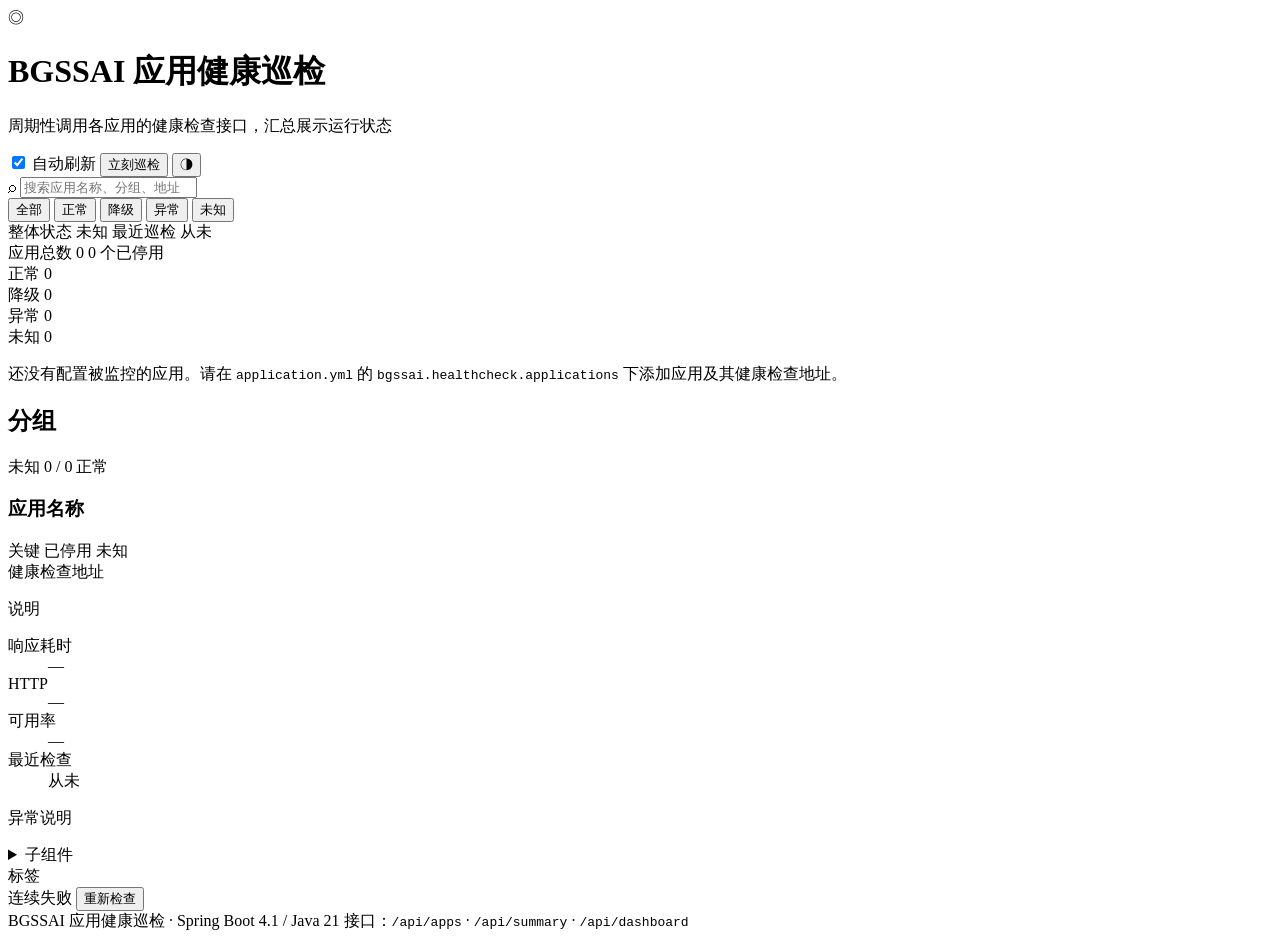
==== src/main/resources/templates/index.html @ 4965ca87 "初始化 bgssai-healthcheck 应用健康巡检平台 基于 Java 21 + Spring Boot 4.1.0，周期性调用各应用的健康检查接口， 汇总结果并通过 REST 接口和 Thy" ====
<!DOCTYPE html>
<html lang="zh-CN" xmlns:th="http://www.thymeleaf.org">
<head>
    <meta charset="UTF-8"/>
    <meta name="viewport" content="width=device-width, initial-scale=1"/>
    <title>BGSSAI 应用健康巡检</title>
    <link rel="icon" type="image/svg+xml" th:href="@{/favicon.svg}"/>
    <link rel="stylesheet" th:href="@{/css/app.css}"/>
</head>
<body th:attr="data-refresh-seconds=${dashboard.summary.uiRefreshSeconds}">

<header class="topbar">
    <div class="topbar__brand">
        <span class="topbar__logo" aria-hidden="true">◎</span>
        <div>
            <h1 class="topbar__title">BGSSAI 应用健康巡检</h1>
            <p class="topbar__subtitle">周期性调用各应用的健康检查接口，汇总展示运行状态</p>
        </div>
    </div>
    <div class="topbar__actions">
        <label class="switch">
            <input type="checkbox" id="auto-refresh" checked/>
            <span class="switch__track" aria-hidden="true"></span>
            <span class="switch__text">自动刷新</span>
        </label>
        <span class="countdown" id="countdown" aria-live="polite"></span>
        <button type="button" class="btn btn--primary" id="refresh-now">立刻巡检</button>
        <button type="button" class="btn btn--icon" id="theme-toggle" title="切换深浅色主题"
                aria-label="切换深浅色主题">◑</button>
    </div>
</header>

<main class="layout">

    <section class="toolbar">
        <label class="search">
            <span class="search__icon" aria-hidden="true">⌕</span>
            <input type="search" id="search" placeholder="搜索应用名称、分组、地址或标签…" autocomplete="off"/>
        </label>
        <div class="filters" id="state-filters" role="group" aria-label="按状态筛选">
            <button type="button" class="chip is-active" data-state="all">全部</button>
            <button type="button" class="chip" data-state="up">正常</button>
            <button type="button" class="chip" data-state="degraded">降级</button>
            <button type="button" class="chip" data-state="down">异常</button>
            <button type="button" class="chip" data-state="unknown">未知</button>
        </div>
    </section>

    <div id="dashboard" th:fragment="dashboard" th:with="s=${dashboard.summary}">

        <section class="summary" aria-label="汇总">
            <article class="stat stat--overall" th:classappend="'is-' + ${s.overall.code}">
                <span class="stat__label">整体状态</span>
                <span class="stat__value" th:text="${s.overall.label}">未知</span>
                <span class="stat__hint" th:text="'最近巡检 ' + ${fmt.ago(s.lastCheckedAt)}">最近巡检 从未</span>
            </article>
            <article class="stat">
                <span class="stat__label">应用总数</span>
                <span class="stat__value" th:text="${s.total}">0</span>
                <span class="stat__hint" th:text="${s.disabled} + ' 个已停用'">0 个已停用</span>
            </article>
            <article class="stat is-up">
                <span class="stat__label">正常</span>
                <span class="stat__value" th:text="${s.up}">0</span>
            </article>
            <article class="stat is-degraded">
                <span class="stat__label">降级</span>
                <span class="stat__value" th:text="${s.degraded}">0</span>
            </article>
            <article class="stat is-down">
                <span class="stat__label">异常</span>
                <span class="stat__value" th:text="${s.down}">0</span>
            </article>
            <article class="stat is-unknown">
                <span class="stat__label">未知</span>
                <span class="stat__value" th:text="${s.unknown}">0</span>
            </article>
        </section>

        <p class="empty" th:if="${dashboard.groups.isEmpty()}">
            还没有配置被监控的应用。请在 <code>application.yml</code> 的
            <code>bgssai.healthcheck.applications</code> 下添加应用及其健康检查地址。
        </p>

        <section class="group" th:each="group : ${dashboard.groups}">
            <header class="group__header">
                <h2 class="group__title" th:text="${group.name}">分组</h2>
                <span class="pill" th:classappend="'is-' + ${group.state.code}"
                      th:text="${group.state.label}">未知</span>
                <span class="group__meta" th:text="${group.up} + ' / ' + ${group.total} + ' 正常'">0 / 0 正常</span>
            </header>

            <div class="cards">
                <article class="card" th:each="app : ${group.apps}"
                         th:classappend="'is-' + ${app.state.code} + (${app.enabled} ? '' : ' is-disabled')"
                         th:attr="data-state=${app.state.code},data-search=${fmt.searchKey(app)}">

                    <header class="card__head">
                        <span class="dot" th:classappend="'is-' + ${app.state.code}" aria-hidden="true"></span>
                        <h3 class="card__title" th:text="${app.name}">应用名称</h3>
                        <span class="badge" th:if="${app.critical}" title="关键应用异常会影响平台自身的健康状态">关键</span>
                        <span class="badge badge--muted" th:if="${!app.enabled}">已停用</span>
                        <span class="pill" th:classappend="'is-' + ${app.state.code}"
                              th:text="${app.state.label}">未知</span>
                    </header>

                    <a class="card__url" th:href="${app.url}" th:text="${app.url}" target="_blank"
                       rel="noopener noreferrer">健康检查地址</a>

                    <p class="card__desc" th:if="${app.description}" th:text="${app.description}">说明</p>

                    <dl class="metrics">
                        <div class="metric">
                            <dt>响应耗时</dt>
                            <dd th:text="${fmt.latency(app.latencyMs)}">—</dd>
                        </div>
                        <div class="metric">
                            <dt>HTTP</dt>
                            <dd th:text="${app.httpStatus} ?: '—'">—</dd>
                        </div>
                        <div class="metric">
                            <dt>可用率</dt>
                            <dd th:text="${app.stats.totalChecks} > 0 ? ${fmt.percent(app.stats.uptimePercent)} : '—'">—</dd>
                        </div>
                        <div class="metric">
                            <dt>最近检查</dt>
                            <dd th:text="${fmt.ago(app.checkedAt)}" th:title="${fmt.dateTime(app.checkedAt)}">从未</dd>
                        </div>
                    </dl>

                    <div class="spark" th:if="${!app.history.isEmpty()}"
                         th:title="'最近 ' + ${app.history.size()} + ' 次巡检'">
                        <span class="spark__bar" th:each="sample : ${app.history}"
                              th:classappend="'is-' + ${sample.state.code}"
                              th:title="${fmt.dateTime(sample.at)} + ' · ' + ${sample.state.label} + ' · ' + ${fmt.latency(sample.latencyMs)}"></span>
                    </div>

                    <p class="card__message" th:if="${app.message}" th:text="${app.message}">异常说明</p>

                    <details class="components" th:if="${!app.components.isEmpty()}">
                        <summary th:text="'子组件 ' + ${app.components.size()} + ' 项'">子组件</summary>
                        <ul class="components__list">
                            <li th:each="component : ${app.components}">
                                <span class="dot dot--sm" th:classappend="'is-' + ${component.state.code}"
                                      aria-hidden="true"></span>
                                <span class="components__name" th:text="${component.name}">组件</span>
                                <span class="components__state" th:text="${component.state.label}">正常</span>
                            </li>
                        </ul>
                    </details>

                    <footer class="card__foot">
                        <div class="tags">
                            <span class="tag" th:each="tag : ${app.tags}" th:text="${tag}">标签</span>
                        </div>
                        <div class="card__foot-right">
                            <span class="card__stats"
                                  th:if="${app.stats.consecutiveFailures} > 0"
                                  th:text="'连续失败 ' + ${app.stats.consecutiveFailures} + ' 次'">连续失败</span>
                            <button type="button" class="btn btn--ghost" th:if="${app.enabled}"
                                    th:attr="data-app-id=${app.id}">重新检查</button>
                        </div>
                    </footer>
                </article>
            </div>
        </section>

        <p class="no-match" id="no-match" hidden>没有符合筛选条件的应用。</p>
    </div>

</main>

<footer class="pagefoot">
    <span>BGSSAI 应用健康巡检 · Spring Boot 4.1 / Java 21</span>
    <span>接口：<code>/api/apps</code> · <code>/api/summary</code> · <code>/api/dashboard</code></span>
</footer>

<script th:src="@{/js/app.js}"></script>
</body>
</html>
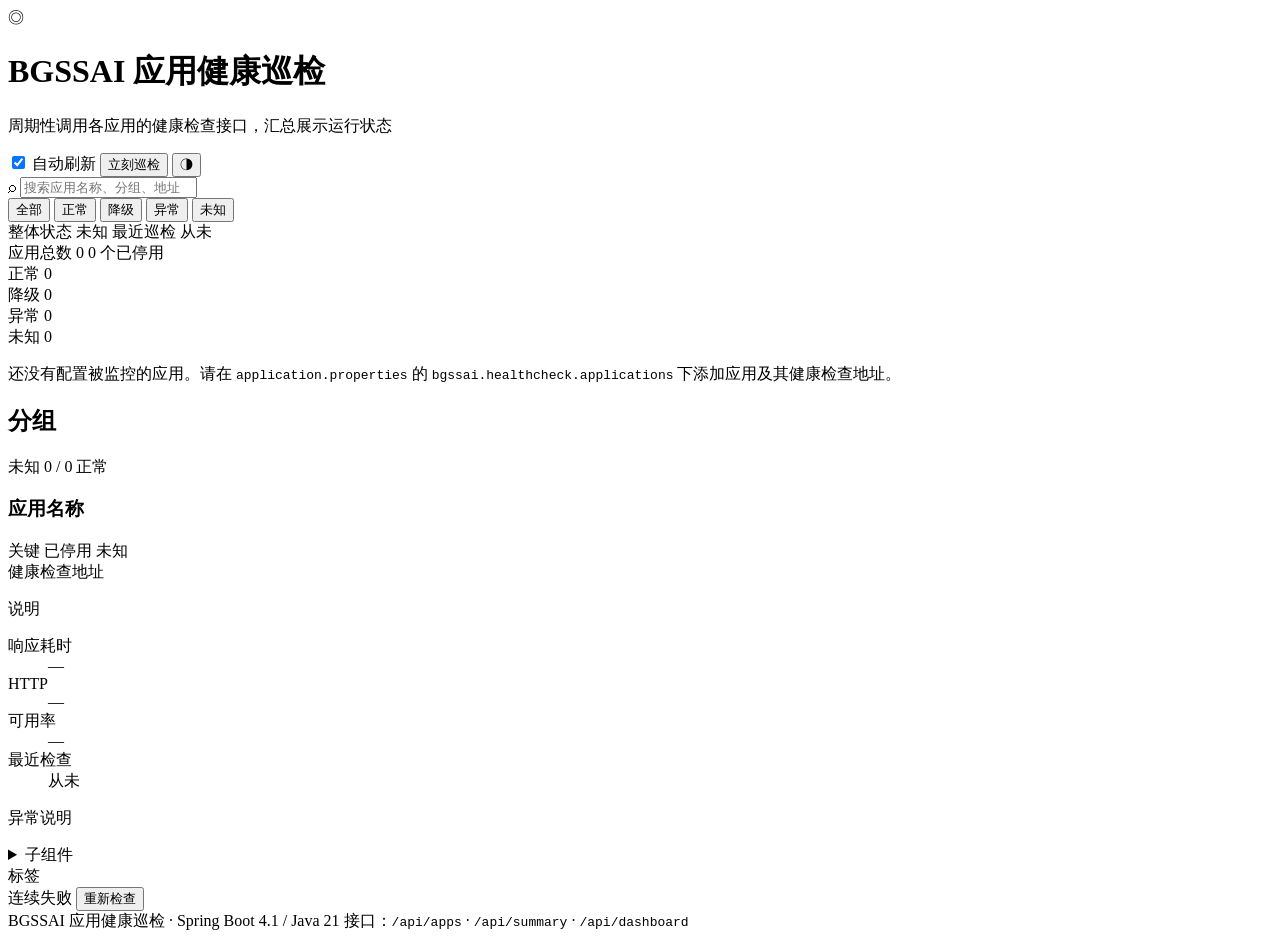
==== commit d5d2083b: "refactor(config): 配置文件由 YAML 全面改为 properties 团队口径：本产品线统一使用 application.properties，不使用 .yml / .yaml。本" ====
--- a/src/main/resources/templates/index.html
+++ b/src/main/resources/templates/index.html
@@ -78,7 +78,7 @@
         </section>
 
         <p class="empty" th:if="${dashboard.groups.isEmpty()}">
-            还没有配置被监控的应用。请在 <code>application.yml</code> 的
+            还没有配置被监控的应用。请在 <code>application.properties</code> 的
             <code>bgssai.healthcheck.applications</code> 下添加应用及其健康检查地址。
         </p>
 
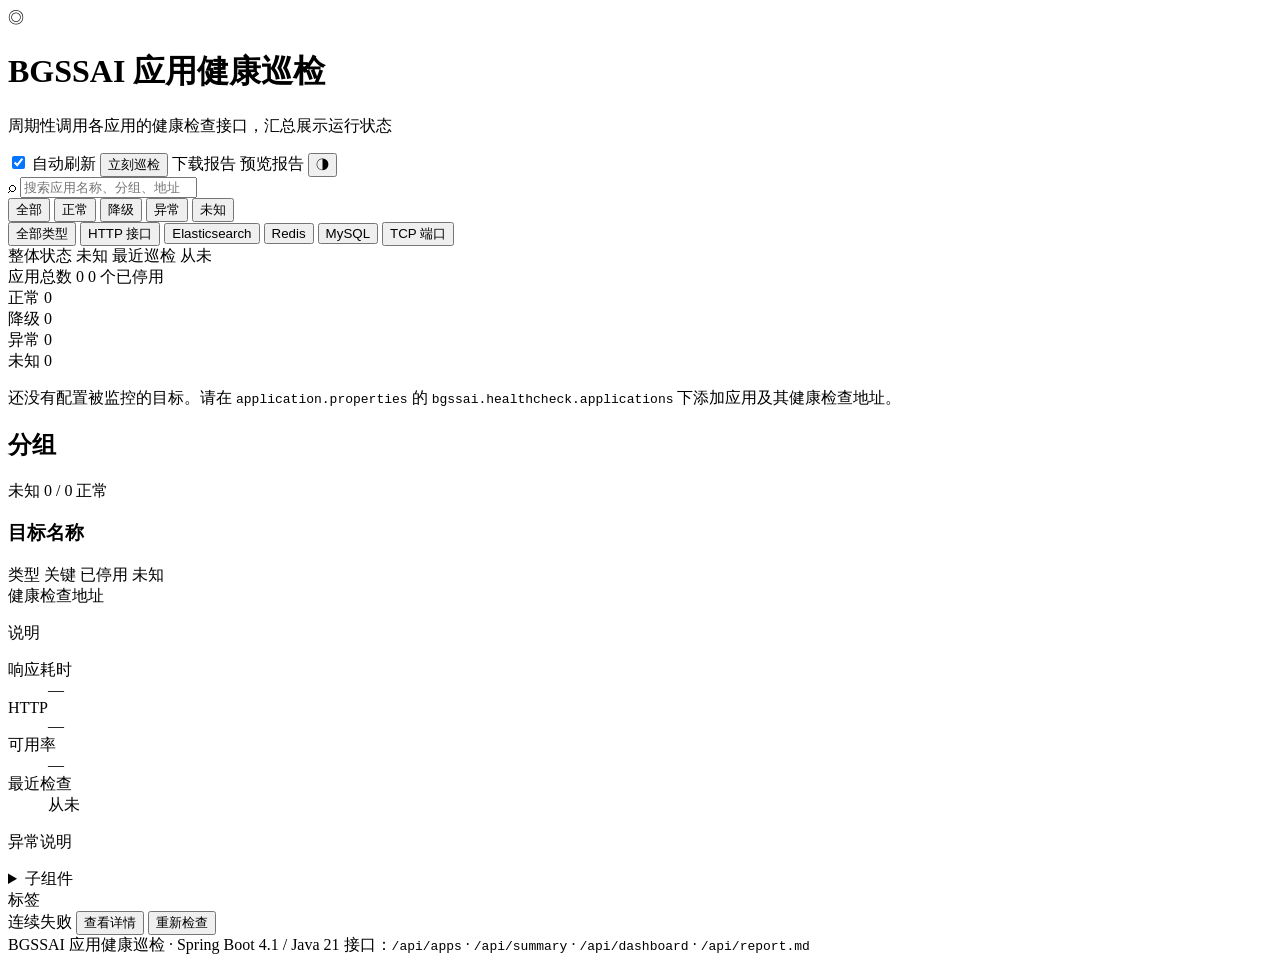
==== commit d029729a: "feat(healthcheck): 原始明细可查看、中间件与数据库纳入巡检、可下载 Markdown 报告 三项优化对应三个诉求。  一、看得到详情：每次探测留下原始请求与应答  新增 ProbeD" ====
--- a/src/main/resources/templates/index.html
+++ b/src/main/resources/templates/index.html
@@ -25,6 +25,10 @@
         </label>
         <span class="countdown" id="countdown" aria-live="polite"></span>
         <button type="button" class="btn btn--primary" id="refresh-now">立刻巡检</button>
+        <a class="btn" th:href="@{/api/report.md}" download
+           title="下载 Markdown 报告，含每个目标的原始应答与当前巡检配置">下载报告</a>
+        <a class="btn btn--ghost" th:href="@{/api/report.md(download=false)}" target="_blank"
+           rel="noopener noreferrer" title="在浏览器里直接查看报告">预览报告</a>
         <button type="button" class="btn btn--icon" id="theme-toggle" title="切换深浅色主题"
                 aria-label="切换深浅色主题">◑</button>
     </div>
@@ -44,6 +48,14 @@
             <button type="button" class="chip" data-state="down">异常</button>
             <button type="button" class="chip" data-state="unknown">未知</button>
         </div>
+        <div class="filters" id="type-filters" role="group" aria-label="按类型筛选">
+            <button type="button" class="chip is-active" data-type="all">全部类型</button>
+            <button type="button" class="chip" data-type="http">HTTP 接口</button>
+            <button type="button" class="chip" data-type="elasticsearch">Elasticsearch</button>
+            <button type="button" class="chip" data-type="redis">Redis</button>
+            <button type="button" class="chip" data-type="mysql">MySQL</button>
+            <button type="button" class="chip" data-type="tcp">TCP 端口</button>
+        </div>
     </section>
 
     <div id="dashboard" th:fragment="dashboard" th:with="s=${dashboard.summary}">
@@ -78,7 +90,7 @@
         </section>
 
         <p class="empty" th:if="${dashboard.groups.isEmpty()}">
-            还没有配置被监控的应用。请在 <code>application.properties</code> 的
+            还没有配置被监控的目标。请在 <code>application.properties</code> 的
             <code>bgssai.healthcheck.applications</code> 下添加应用及其健康检查地址。
         </p>
 
@@ -93,12 +105,13 @@
             <div class="cards">
                 <article class="card" th:each="app : ${group.apps}"
                          th:classappend="'is-' + ${app.state.code} + (${app.enabled} ? '' : ' is-disabled')"
-                         th:attr="data-state=${app.state.code},data-search=${fmt.searchKey(app)}">
+                         th:attr="data-state=${app.state.code},data-type=${app.type.code},data-search=${fmt.searchKey(app)}">
 
                     <header class="card__head">
                         <span class="dot" th:classappend="'is-' + ${app.state.code}" aria-hidden="true"></span>
-                        <h3 class="card__title" th:text="${app.name}">应用名称</h3>
-                        <span class="badge" th:if="${app.critical}" title="关键应用异常会影响平台自身的健康状态">关键</span>
+                        <h3 class="card__title" th:text="${app.name}">目标名称</h3>
+                        <span class="tag tag--type" th:text="${app.type.label}">类型</span>
+                        <span class="badge" th:if="${app.critical}" title="关键目标异常会影响平台自身的健康状态">关键</span>
                         <span class="badge badge--muted" th:if="${!app.enabled}">已停用</span>
                         <span class="pill" th:classappend="'is-' + ${app.state.code}"
                               th:text="${app.state.label}">未知</span>
@@ -157,6 +170,8 @@
                             <span class="card__stats"
                                   th:if="${app.stats.consecutiveFailures} > 0"
                                   th:text="'连续失败 ' + ${app.stats.consecutiveFailures} + ' 次'">连续失败</span>
+                            <button type="button" class="btn btn--ghost"
+                                    th:attr="data-detail-id=${app.id}">查看详情</button>
                             <button type="button" class="btn btn--ghost" th:if="${app.enabled}"
                                     th:attr="data-app-id=${app.id}">重新检查</button>
                         </div>
@@ -170,9 +185,17 @@
 
 </main>
 
+<dialog id="detail-dialog" class="dialog" aria-label="目标详情">
+    <div class="dialog__head">
+        <span class="dialog__title">目标详情</span>
+        <button type="button" class="btn btn--icon" id="detail-close" aria-label="关闭">×</button>
+    </div>
+    <div id="detail-body" class="dialog__body"></div>
+</dialog>
+
 <footer class="pagefoot">
     <span>BGSSAI 应用健康巡检 · Spring Boot 4.1 / Java 21</span>
-    <span>接口：<code>/api/apps</code> · <code>/api/summary</code> · <code>/api/dashboard</code></span>
+    <span>接口：<code>/api/apps</code> · <code>/api/summary</code> · <code>/api/dashboard</code> · <code>/api/report.md</code></span>
 </footer>
 
 <script th:src="@{/js/app.js}"></script>
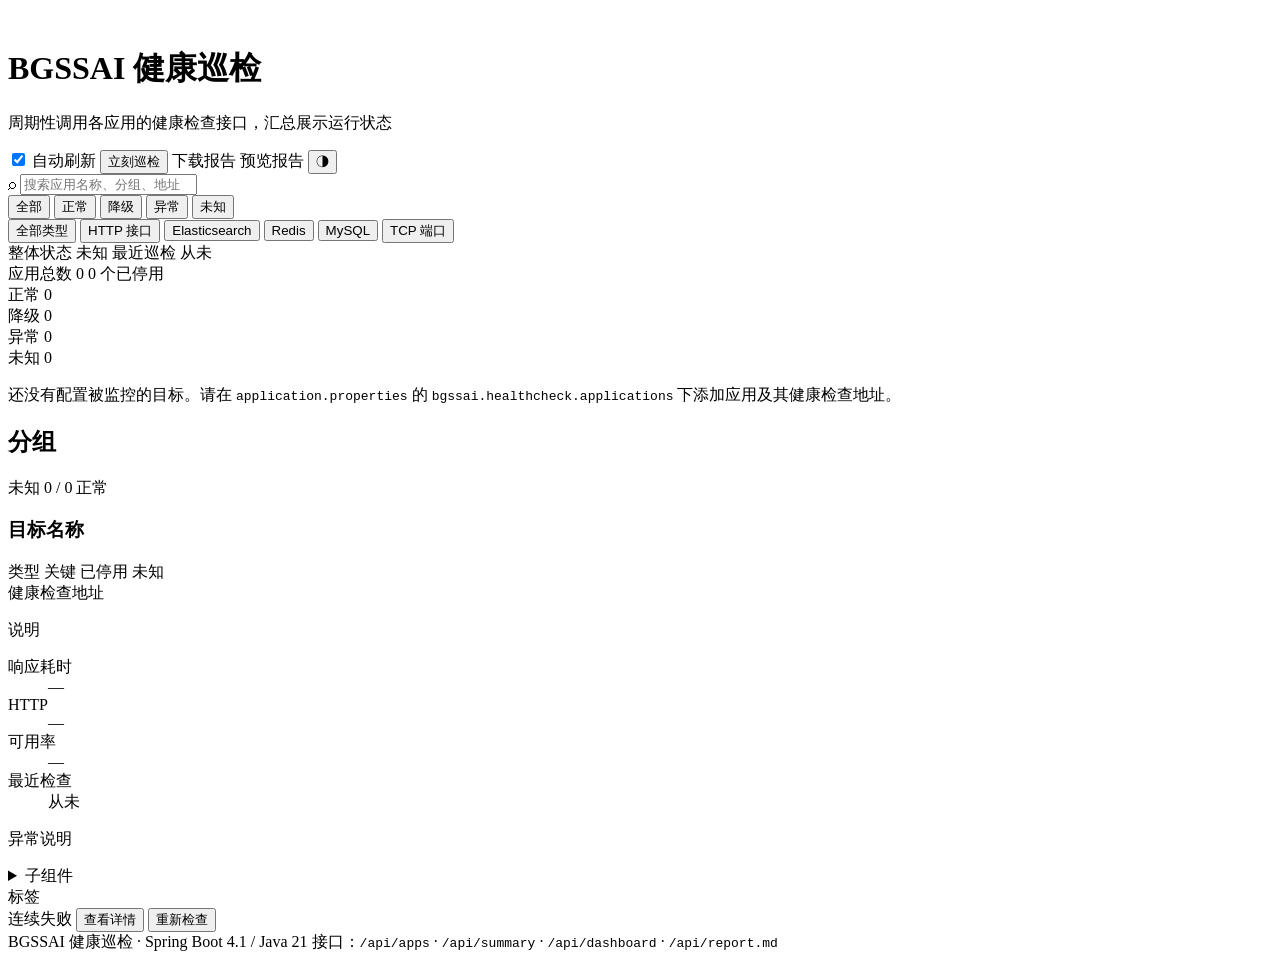
==== commit dc9a0989: "chore(brand): standardize product logo assets" ====
--- a/src/main/resources/templates/index.html
+++ b/src/main/resources/templates/index.html
@@ -3,17 +3,20 @@
 <head>
     <meta charset="UTF-8"/>
     <meta name="viewport" content="width=device-width, initial-scale=1"/>
-    <title>BGSSAI 应用健康巡检</title>
-    <link rel="icon" type="image/svg+xml" th:href="@{/favicon.svg}"/>
+    <title>BGSSAI 健康巡检</title>
+    <link rel="icon" type="image/png" href="/favicon.png" th:href="@{/favicon.png}"/>
+    <link rel="shortcut icon" href="/favicon.ico" th:href="@{/favicon.ico}"/>
+    <link rel="apple-touch-icon" href="/apple-touch-icon.png" th:href="@{/apple-touch-icon.png}"/>
     <link rel="stylesheet" th:href="@{/css/app.css}"/>
 </head>
 <body th:attr="data-refresh-seconds=${dashboard.summary.uiRefreshSeconds}">
 
 <header class="topbar">
     <div class="topbar__brand">
-        <span class="topbar__logo" aria-hidden="true">◎</span>
+        <img class="topbar__logo" src="/brand/bgss-mark-tile.png"
+             th:src="@{/brand/bgss-mark-tile.png}" alt=""/>
         <div>
-            <h1 class="topbar__title">BGSSAI 应用健康巡检</h1>
+            <h1 class="topbar__title">BGSSAI 健康巡检</h1>
             <p class="topbar__subtitle">周期性调用各应用的健康检查接口，汇总展示运行状态</p>
         </div>
     </div>
@@ -194,7 +197,7 @@
 </dialog>
 
 <footer class="pagefoot">
-    <span>BGSSAI 应用健康巡检 · Spring Boot 4.1 / Java 21</span>
+    <span>BGSSAI 健康巡检 · Spring Boot 4.1 / Java 21</span>
     <span>接口：<code>/api/apps</code> · <code>/api/summary</code> · <code>/api/dashboard</code> · <code>/api/report.md</code></span>
 </footer>
 
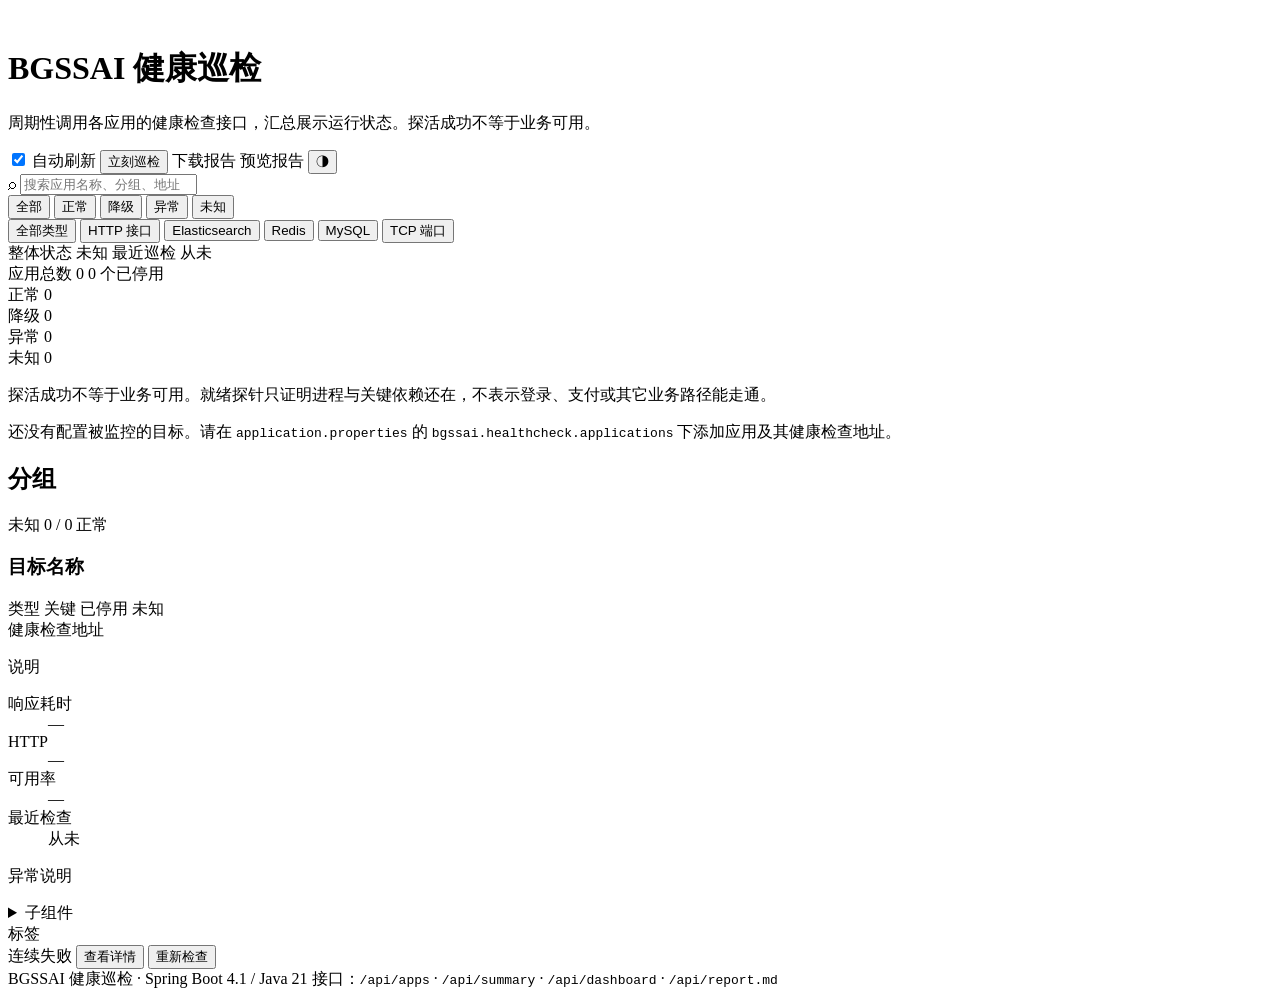
==== commit 95f7be65: "feat: add long, media, office, bgsschat to probe inventory Cover missing user products in the health" ====
--- a/src/main/resources/templates/index.html
+++ b/src/main/resources/templates/index.html
@@ -17,7 +17,7 @@
              th:src="@{/brand/bgss-mark-tile.png}" alt=""/>
         <div>
             <h1 class="topbar__title">BGSSAI 健康巡检</h1>
-            <p class="topbar__subtitle">周期性调用各应用的健康检查接口，汇总展示运行状态</p>
+            <p class="topbar__subtitle">周期性调用各应用的健康检查接口，汇总展示运行状态。探活成功不等于业务可用。</p>
         </div>
     </div>
     <div class="topbar__actions">
@@ -92,6 +92,8 @@
             </article>
         </section>
 
+        <p class="probe-caveat">探活成功不等于业务可用。就绪探针只证明进程与关键依赖还在，不表示登录、支付或其它业务路径能走通。</p>
+
         <p class="empty" th:if="${dashboard.groups.isEmpty()}">
             还没有配置被监控的目标。请在 <code>application.properties</code> 的
             <code>bgssai.healthcheck.applications</code> 下添加应用及其健康检查地址。
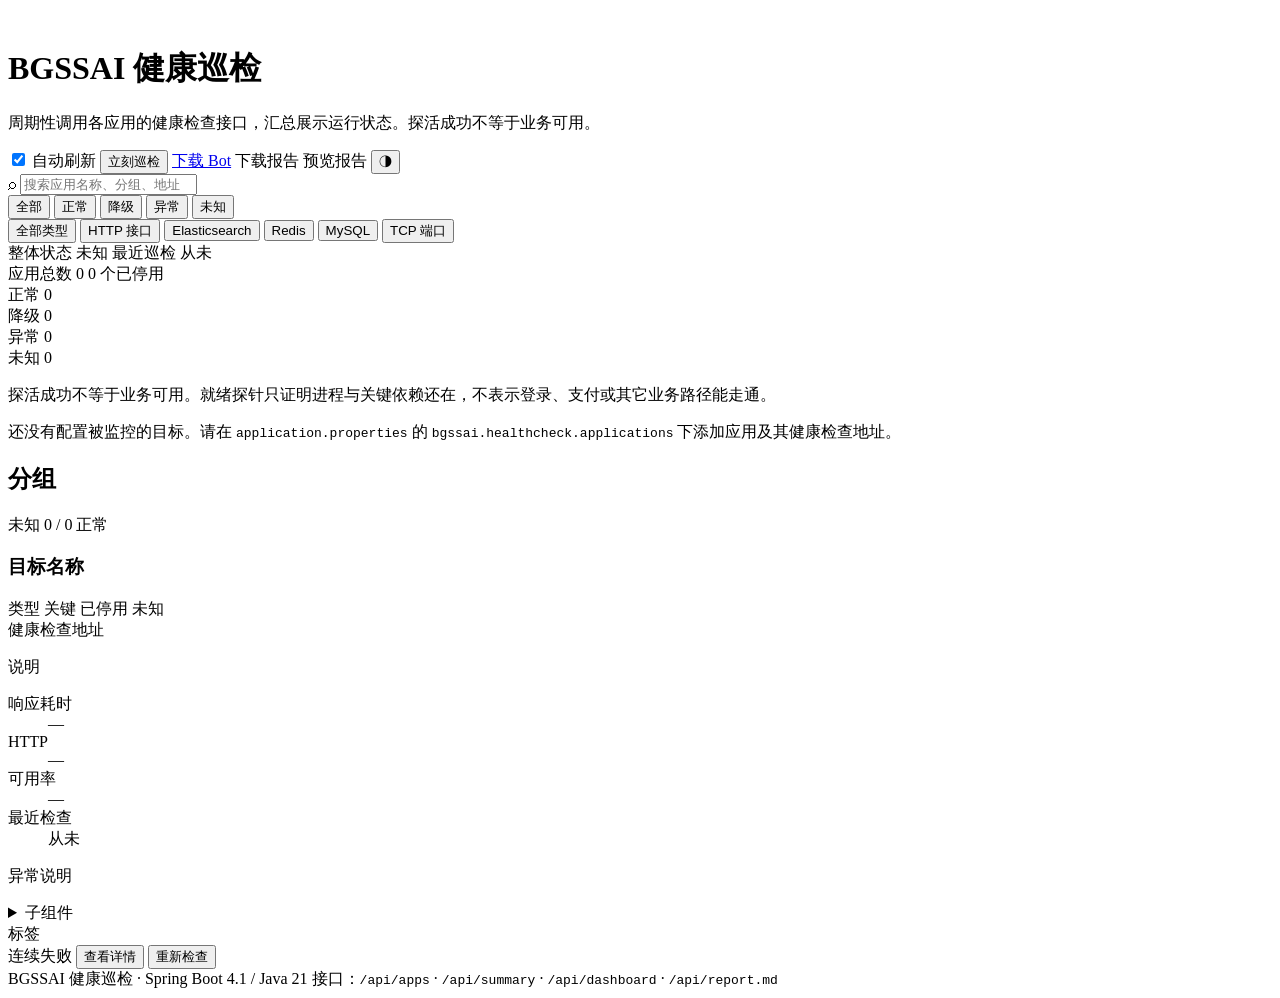
==== commit 78926bb3: "feat: add Bot download entry Add a visible Bot download entry (tube-pc: Electron shell.openExternal " ====
--- a/src/main/resources/templates/index.html
+++ b/src/main/resources/templates/index.html
@@ -28,6 +28,8 @@
         </label>
         <span class="countdown" id="countdown" aria-live="polite"></span>
         <button type="button" class="btn btn--primary" id="refresh-now">立刻巡检</button>
+        <a class="btn" href="https://www.bgssai.com/download/bot/" target="_blank"
+           rel="noopener noreferrer" title="打开 BGSSAI Bot 官方下载页">下载 Bot</a>
         <a class="btn" th:href="@{/api/report.md}" download
            title="下载 Markdown 报告，含每个目标的原始应答与当前巡检配置">下载报告</a>
         <a class="btn btn--ghost" th:href="@{/api/report.md(download=false)}" target="_blank"
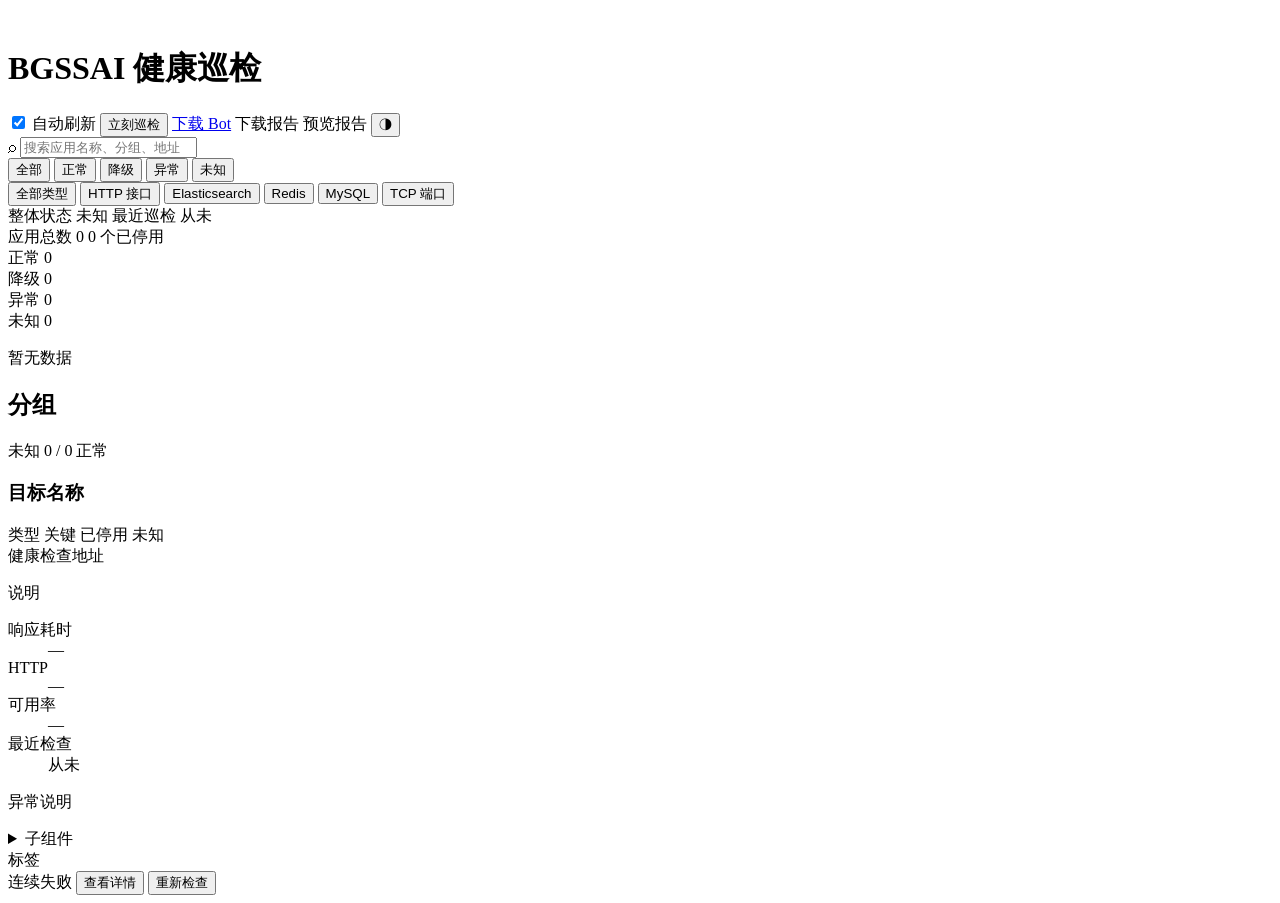
==== commit 8f8b69fe: "refactor: enforce no-explanatory-copy rule across UI, prototypes, and docs" ====
--- a/src/main/resources/templates/index.html
+++ b/src/main/resources/templates/index.html
@@ -17,7 +17,6 @@
              th:src="@{/brand/bgss-mark-tile.png}" alt=""/>
         <div>
             <h1 class="topbar__title">BGSSAI 健康巡检</h1>
-            <p class="topbar__subtitle">周期性调用各应用的健康检查接口，汇总展示运行状态。探活成功不等于业务可用。</p>
         </div>
     </div>
     <div class="topbar__actions">
@@ -29,11 +28,10 @@
         <span class="countdown" id="countdown" aria-live="polite"></span>
         <button type="button" class="btn btn--primary" id="refresh-now">立刻巡检</button>
         <a class="btn" href="https://www.bgssai.com/download/bot/" target="_blank"
-           rel="noopener noreferrer" title="打开 BGSSAI Bot 官方下载页">下载 Bot</a>
-        <a class="btn" th:href="@{/api/report.md}" download
-           title="下载 Markdown 报告，含每个目标的原始应答与当前巡检配置">下载报告</a>
+           rel="noopener noreferrer">下载 Bot</a>
+        <a class="btn" th:href="@{/api/report.md}" download>下载报告</a>
         <a class="btn btn--ghost" th:href="@{/api/report.md(download=false)}" target="_blank"
-           rel="noopener noreferrer" title="在浏览器里直接查看报告">预览报告</a>
+           rel="noopener noreferrer">预览报告</a>
         <button type="button" class="btn btn--icon" id="theme-toggle" title="切换深浅色主题"
                 aria-label="切换深浅色主题">◑</button>
     </div>
@@ -94,12 +92,7 @@
             </article>
         </section>
 
-        <p class="probe-caveat">探活成功不等于业务可用。就绪探针只证明进程与关键依赖还在，不表示登录、支付或其它业务路径能走通。</p>
-
-        <p class="empty" th:if="${dashboard.groups.isEmpty()}">
-            还没有配置被监控的目标。请在 <code>application.properties</code> 的
-            <code>bgssai.healthcheck.applications</code> 下添加应用及其健康检查地址。
-        </p>
+        <p class="empty" th:if="${dashboard.groups.isEmpty()}">暂无数据</p>
 
         <section class="group" th:each="group : ${dashboard.groups}">
             <header class="group__header">
@@ -118,7 +111,7 @@
                         <span class="dot" th:classappend="'is-' + ${app.state.code}" aria-hidden="true"></span>
                         <h3 class="card__title" th:text="${app.name}">目标名称</h3>
                         <span class="tag tag--type" th:text="${app.type.label}">类型</span>
-                        <span class="badge" th:if="${app.critical}" title="关键目标异常会影响平台自身的健康状态">关键</span>
+                        <span class="badge" th:if="${app.critical}">关键</span>
                         <span class="badge badge--muted" th:if="${!app.enabled}">已停用</span>
                         <span class="pill" th:classappend="'is-' + ${app.state.code}"
                               th:text="${app.state.label}">未知</span>
@@ -187,7 +180,7 @@
             </div>
         </section>
 
-        <p class="no-match" id="no-match" hidden>没有符合筛选条件的应用。</p>
+        <p class="no-match" id="no-match" hidden>暂无匹配数据</p>
     </div>
 
 </main>
@@ -200,11 +193,6 @@
     <div id="detail-body" class="dialog__body"></div>
 </dialog>
 
-<footer class="pagefoot">
-    <span>BGSSAI 健康巡检 · Spring Boot 4.1 / Java 21</span>
-    <span>接口：<code>/api/apps</code> · <code>/api/summary</code> · <code>/api/dashboard</code> · <code>/api/report.md</code></span>
-</footer>
-
 <script th:src="@{/js/app.js}"></script>
 </body>
 </html>
